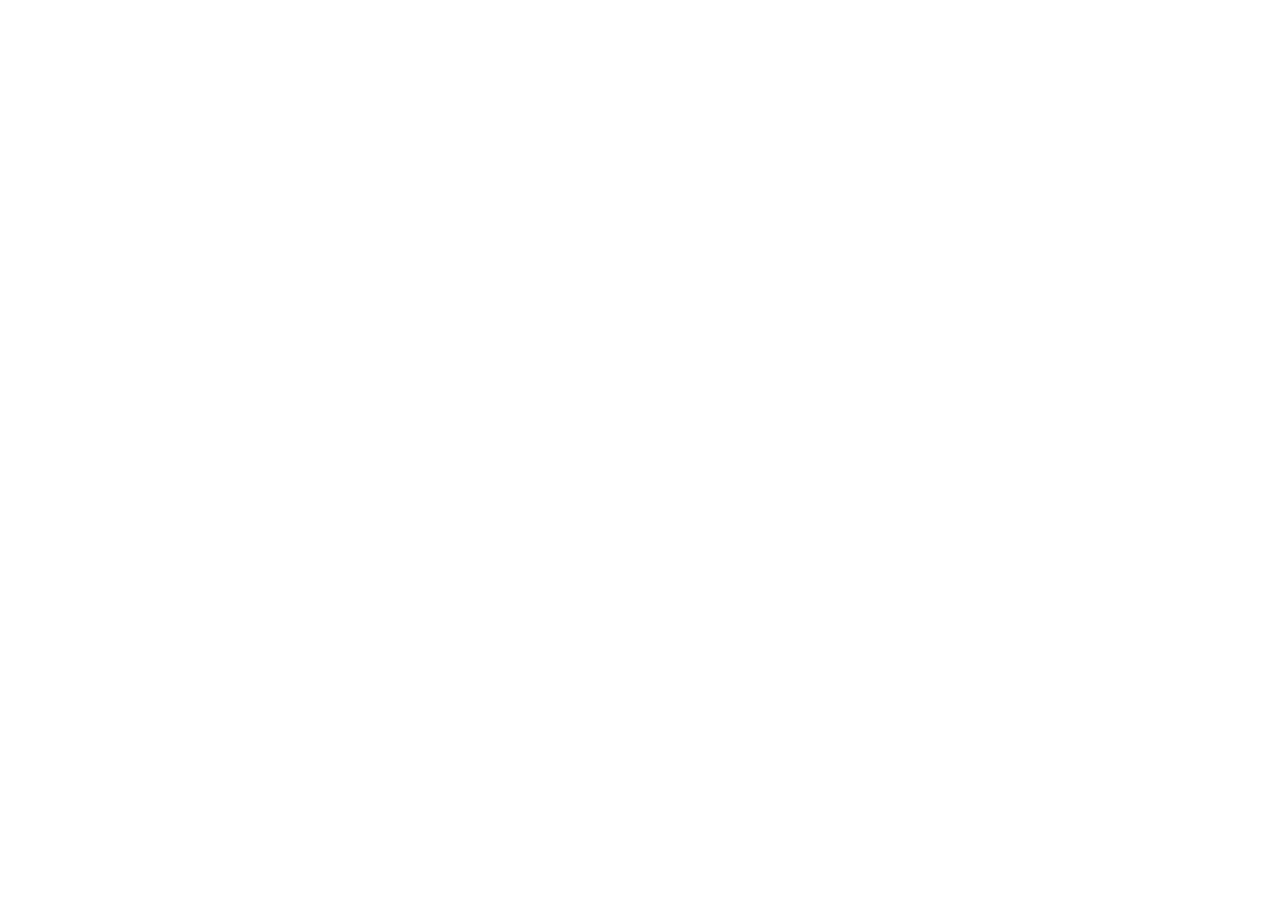
==== index.html @ f0972027 "feat:adiciona estrutura principal" ====
<!DOCTYPE html>
<html lang="pt-br">
<head>
    <meta charset="UTF-8">
    <meta name="viewport" content="width=device-width, initial-scale=1.0">
    <title>Café com código</title>
</head>
<body>
    
</body>
</html>
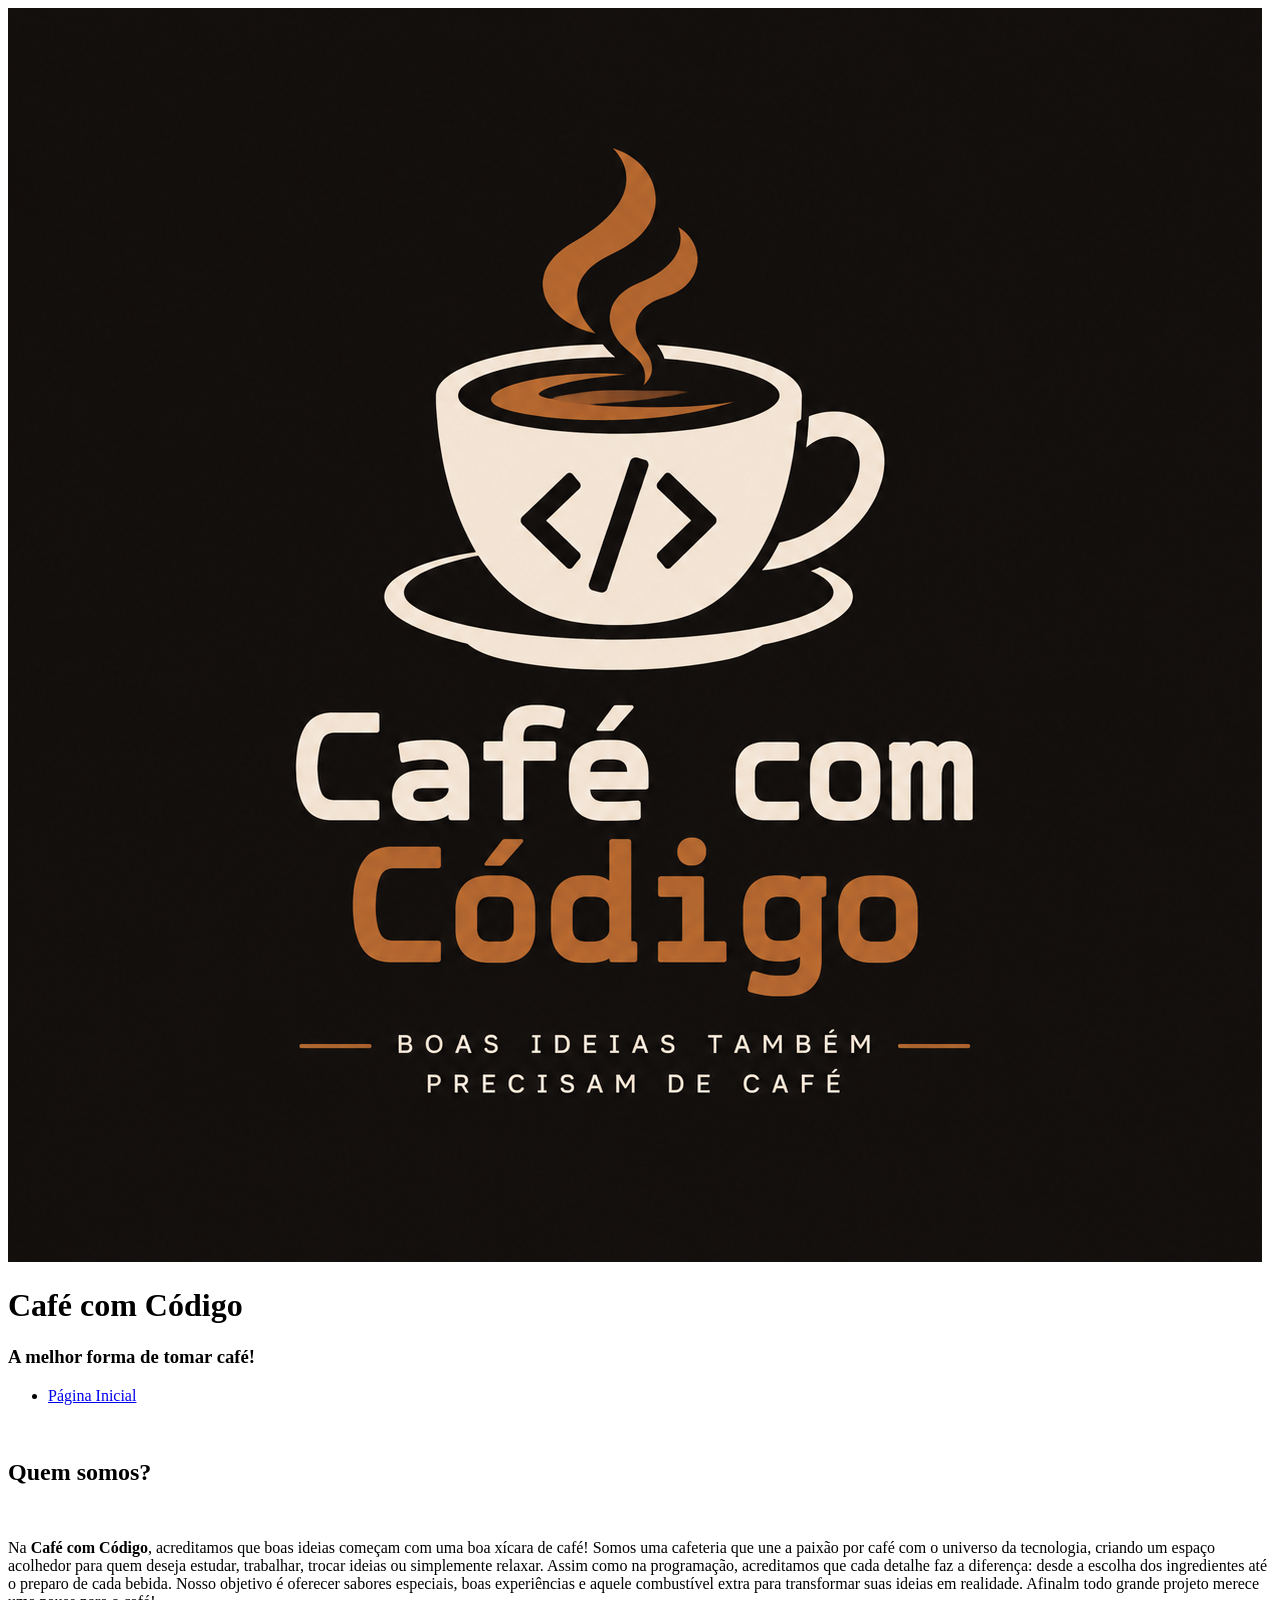
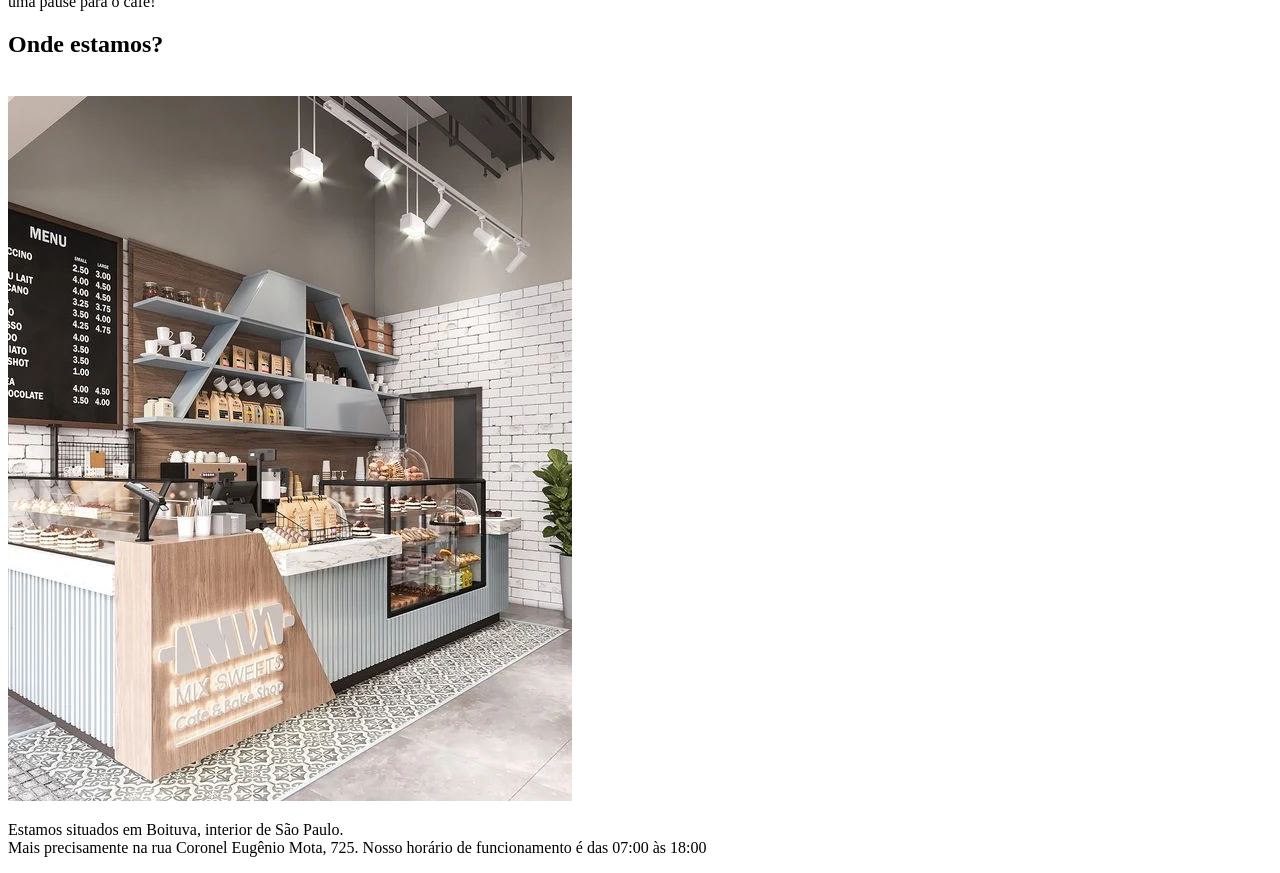
==== commit d49617f0: "feat: adiciona main e imagens do projeto" ====
--- a/index.html
+++ b/index.html
@@ -6,6 +6,42 @@
     <title>Café com código</title>
 </head>
 <body>
-    
+    <header>
+        <img class="logo" src="imagens/logo.png" alt="logo do site">
+        <h1>Café com Código</h1>
+        <h3>A melhor forma de tomar café!</h3>
+    </header>
+    <main class="principal">
+        <nav>
+            <ul>
+                <li><a class="nav" href="index.html">Página Inicial</a></li>
+            </ul>
+        </nav>
+        <br>
+        <section id="secao">
+            <article class="sobre">
+                <h2>Quem somos?</h2><br>
+                <p class="paragrafo">
+                    Na <strong>Café com Código</strong>, acreditamos que boas ideias começam com uma boa xícara de café! 
+                    Somos uma cafeteria que une a paixão por café com o universo da tecnologia, criando um espaço 
+                    acolhedor para quem deseja estudar, trabalhar, trocar ideias ou simplemente relaxar.
+                    Assim como na programação, acreditamos que cada detalhe faz a diferença: desde a escolha dos ingredientes
+                    até o preparo de cada bebida. Nosso objetivo é oferecer sabores especiais, boas experiências e aquele 
+                    combustível extra para transformar suas ideias em realidade. 
+                    Afinalm todo grande projeto merece uma pause para o café! 
+                </p>
+            </article>
+
+            <article class="local">
+                <h2>Onde estamos?</h2><br>
+                <img class="img_cafeteria" src="imagens/image.webp" alt="imagem da cafeteria">
+                <p>
+                    Estamos situados em Boituva, interior de São Paulo. <br>
+                    Mais precisamente na rua Coronel Eugênio Mota, 725. Nosso horário de funcionamento
+                    é das 07:00 às 18:00
+                </p>
+            </article>
+        </section>
+    </main>
 </body>
 </html>
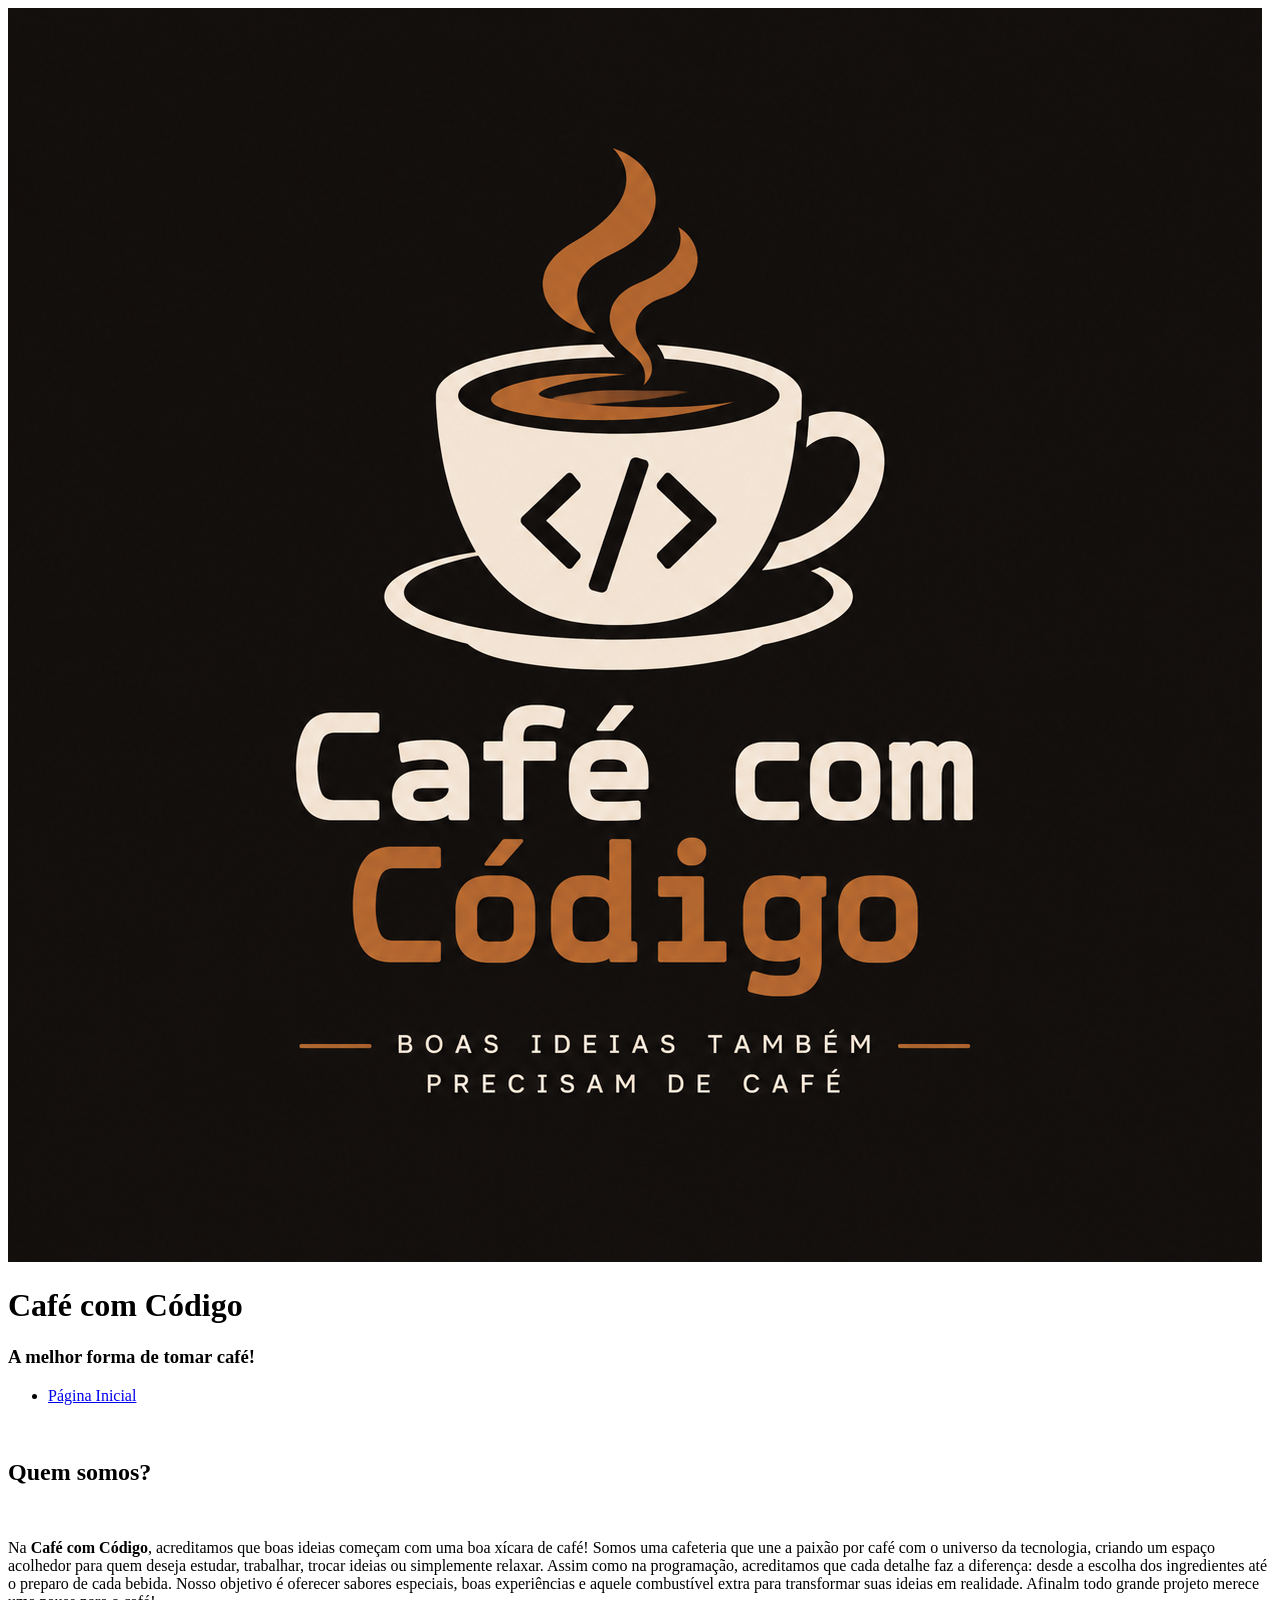
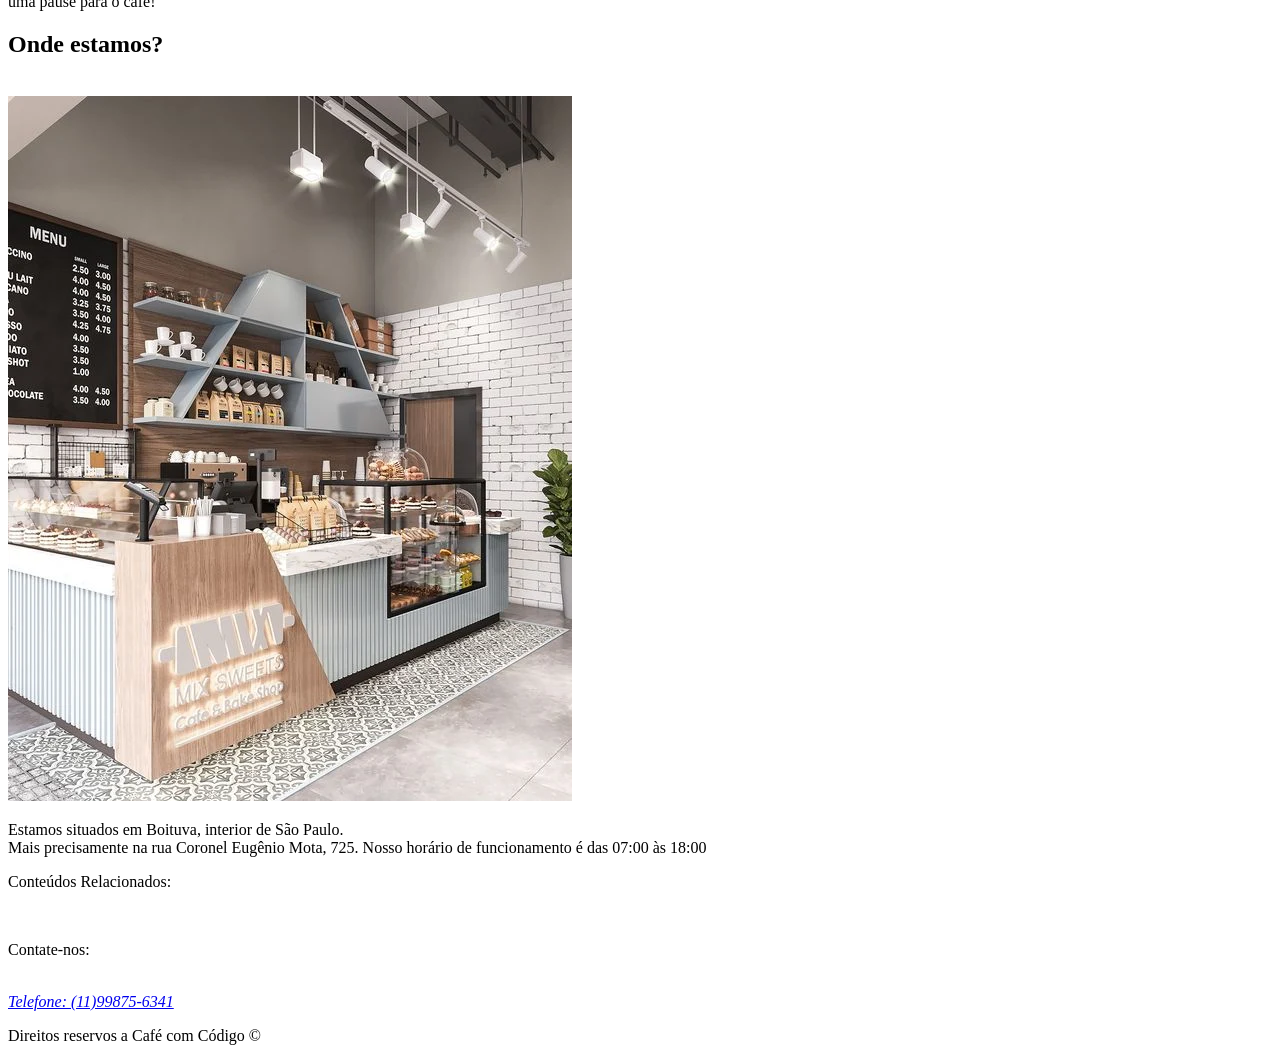
==== commit 73bb3d19: "feat: adiciona rodapé" ====
--- a/index.html
+++ b/index.html
@@ -43,5 +43,13 @@
             </article>
         </section>
     </main>
+    <footer>
+        <p>Conteúdos Relacionados: </p><br>
+        <p>Contate-nos: </p> <br>
+        <address>
+            <a class="footer" href="11998756341">Telefone: (11)99875-6341</a>
+        </address>
+        <p>Direitos reservos a Café com Código ©</p>
+    </footer>
 </body>
 </html>
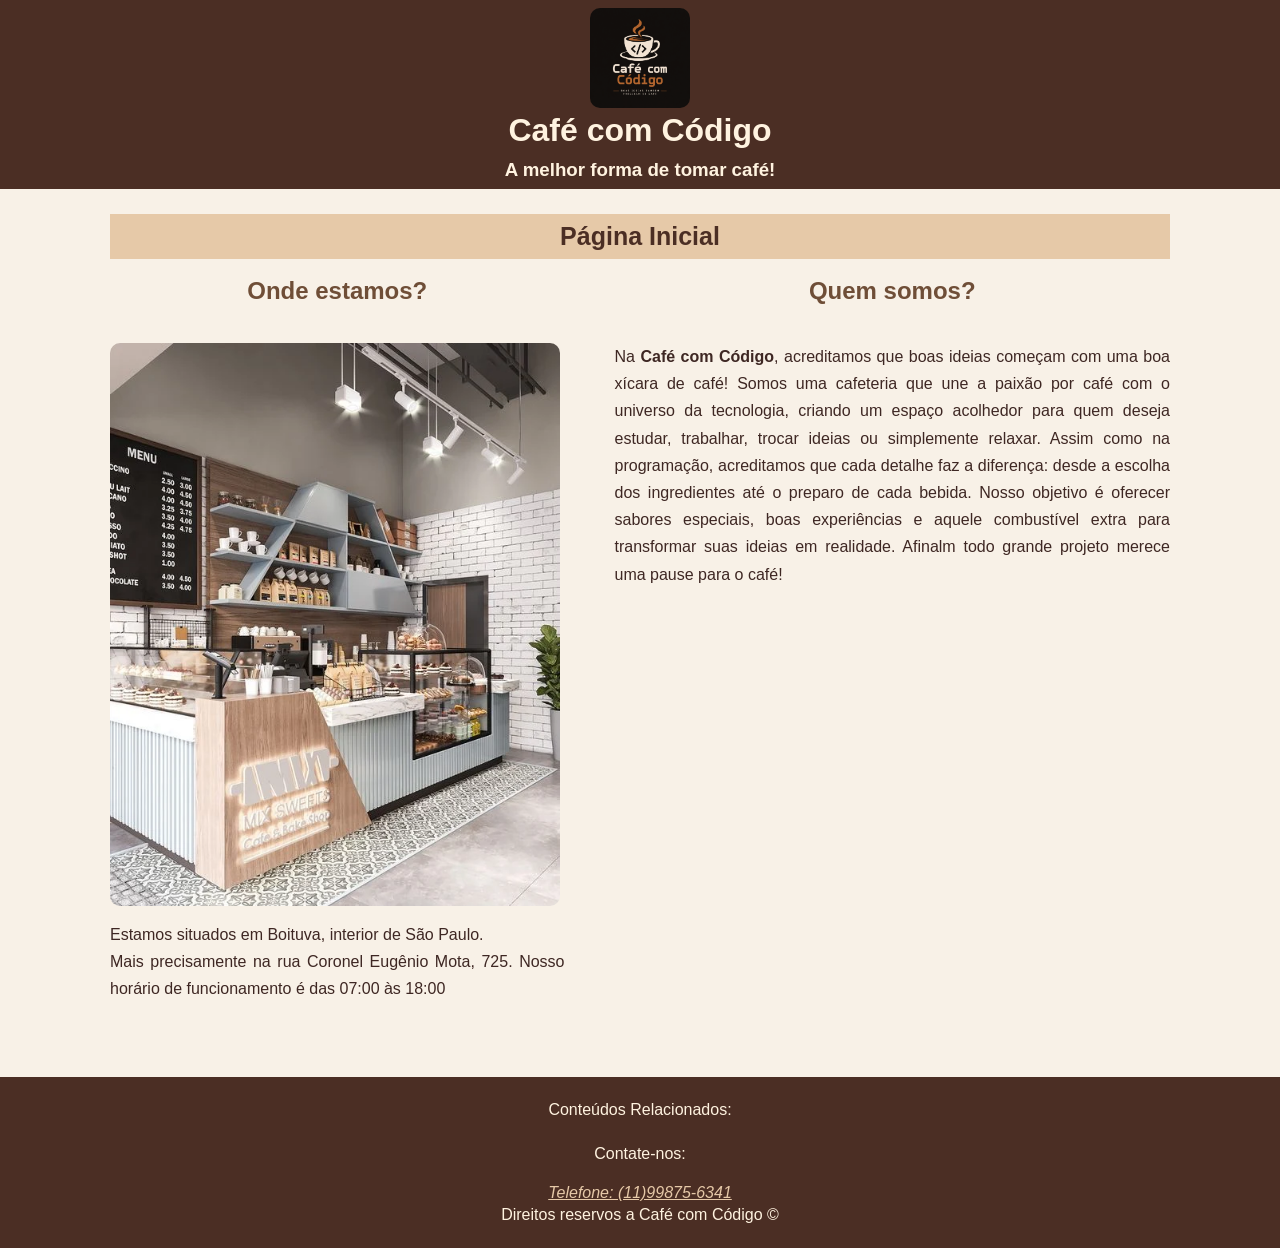
==== commit 8b9d5359: "feat: adiciona css" ====
--- a/index.html
+++ b/index.html
@@ -4,6 +4,7 @@
     <meta charset="UTF-8">
     <meta name="viewport" content="width=device-width, initial-scale=1.0">
     <title>Café com código</title>
+    <link rel="stylesheet" href="estilos/index.css">
 </head>
 <body>
     <header>
--- a/estilos/index.css
+++ b/estilos/index.css
@@ -0,0 +1,123 @@
+*{
+    margin: 0;
+    padding: 0;
+    box-sizing: border-box;
+}
+
+body{
+    min-height: 100vh;
+    display: flex;
+    flex-direction: column;
+    font-family: Arial, sans-serif;
+    background-color: #f8f1e7;
+    color: #3e2723;
+}
+header{
+    background-color: #4b2e24;
+    color: #fff3e0;
+    text-align: center;
+    padding: 8px;
+}
+header img{
+    width: 100px;
+    border-radius: 10px;
+}
+header h1{
+    font-size: 32px;
+    margin-bottom: 10px;
+}
+
+/*Navegação*/
+nav{
+    background-color: #e6c9a8;
+    text-align: center;
+    padding: 8px;
+}
+nav ul {
+    display: flex;
+    justify-content: center;
+    gap: 25px;
+    list-style: none;
+}
+nav a {
+    color: #4b2e24;
+    text-decoration: none;
+    margin: 0 15px;
+    font-weight: bold;
+    font-size: 25px;
+}
+nav a:hover{
+    color: #a65e2e;
+}
+
+/*Conteúdo Principal*/
+main{
+    flex: 1;
+}
+
+.principal, 
+.cardapio{
+    max-width: 1100px;
+    width: 100%;
+    margin: 15px auto;
+    padding: 10px 20px;
+}
+
+h2{
+    text-align: center;
+    color: #6f4e37;
+    margin-bottom: 20px;
+}
+
+p{
+    line-height: 1.6;
+}
+
+main img{
+    display: block;
+    max-width: 100%;
+    height: auto;
+    margin: 20px auto;
+    border-radius: 10px;
+}
+
+#secao{
+    display: flex;
+    justify-content: space-between;
+    align-items: flex-start;
+    gap: 50px;
+}
+
+.local{
+    width: 45%;
+    order: 1;
+}
+
+.sobre{
+    width: 55%;
+    order:2;
+}
+
+#secao p{
+    line-height: 1.7;
+    text-align: justify;
+}
+
+.img_cafeteria{
+    width: 100%;
+    max-width: 450px;
+    margin: 0 0 15px;
+}
+
+/*Rodapé*/
+footer{
+    background-color: #4b2e24;
+    color: #fff3e0;
+    text-align: center;
+    padding: 20px;
+    margin-top: 50px;
+}
+
+footer a{
+    color: #e6c9a8;
+}
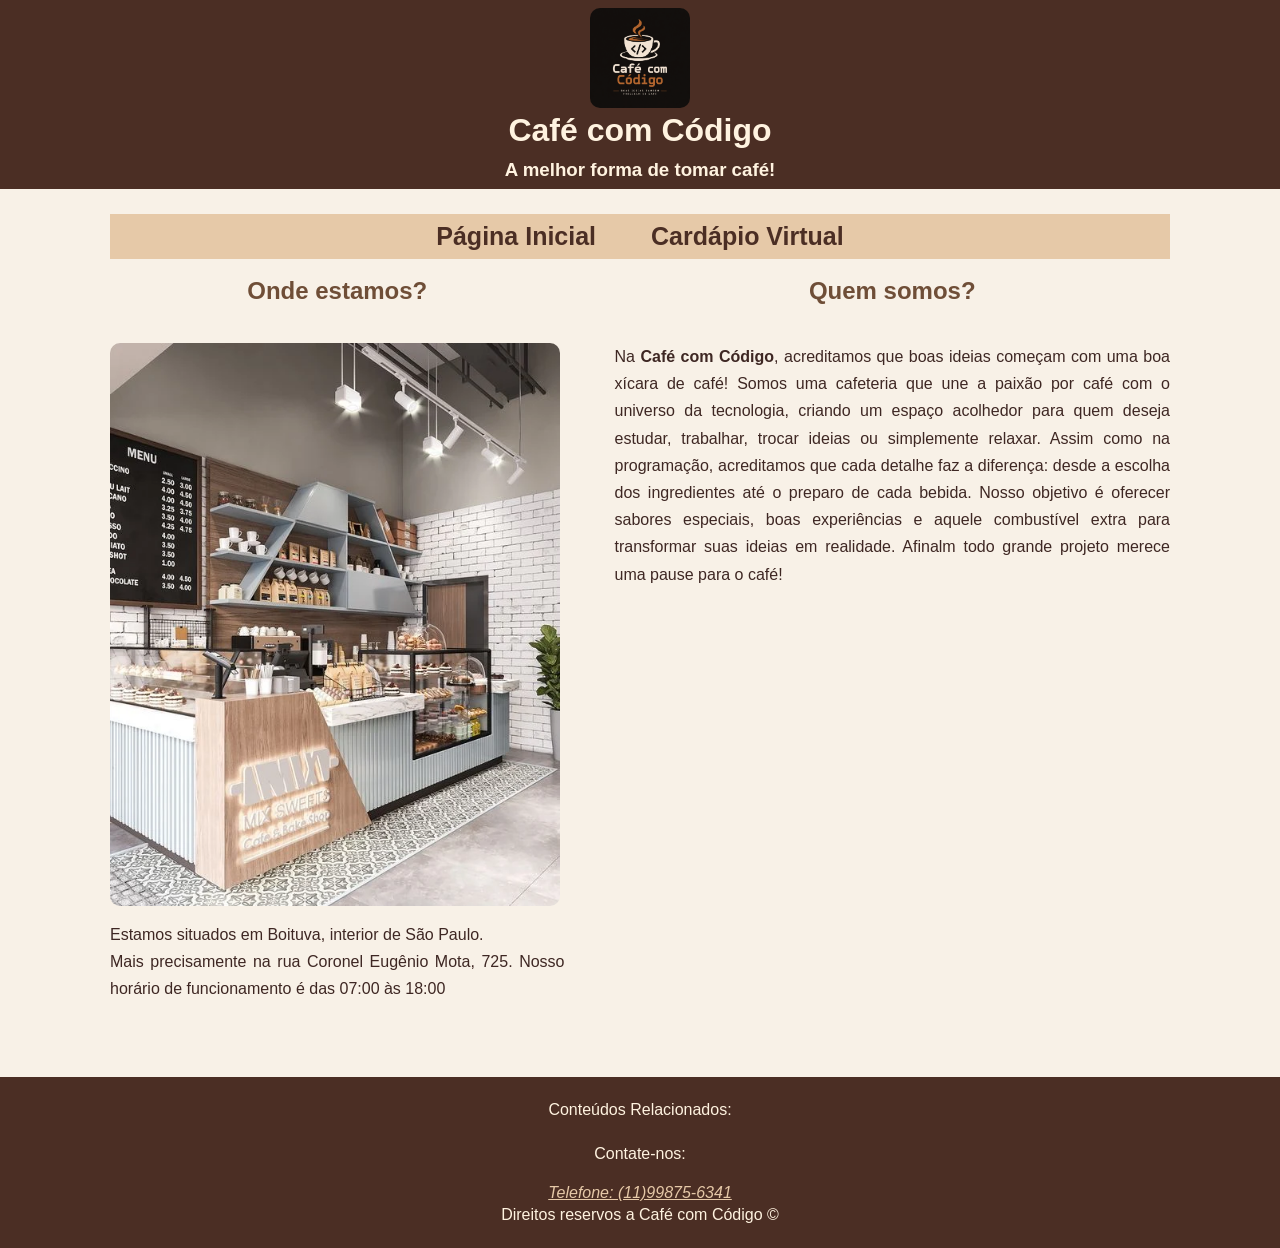
==== commit 5259d75c: "feat: adiciona produtos" ====
--- a/index.html
+++ b/index.html
@@ -16,6 +16,7 @@
         <nav>
             <ul>
                 <li><a class="nav" href="index.html">Página Inicial</a></li>
+                <li><a class="nav" href="paginas/cardapio.html">Cardápio Virtual</a></li>
             </ul>
         </nav>
         <br>
